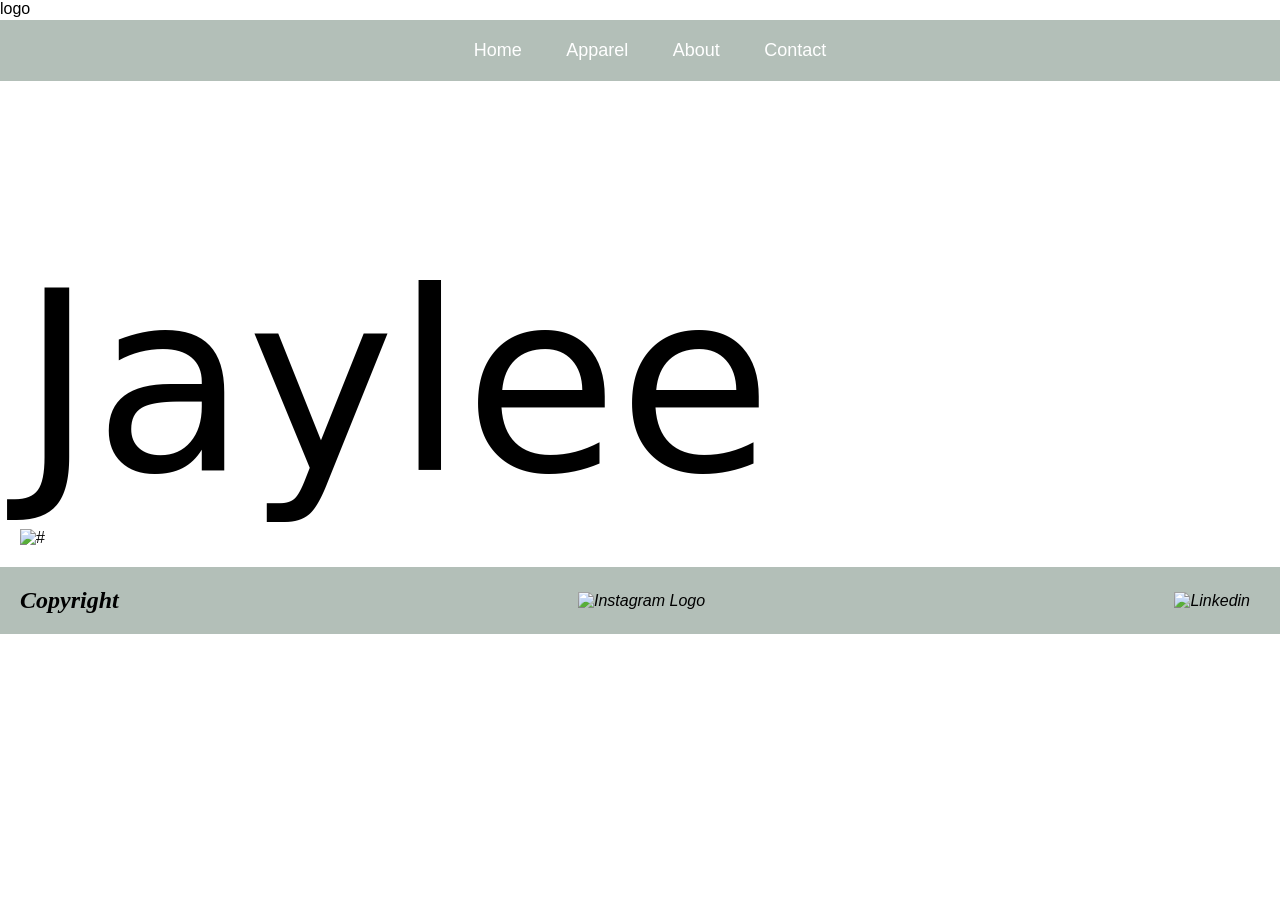
==== index.html @ ad87eb82 "index.html" ====
<!DOCTYPE html>
<html lang="en">
<head>
    <meta charset="UTF-8">
    <meta name="viewport" content="width=device-width, initial-scale=1.0">
    <title>Document</title>
    <link rel="stylesheet" href="main.css">
</head>
<body>

    logo
    <header>
        <nav>
            <a href="">Home</a>
            <a href="">Apparel</a>
            <a href="">About</a>
            <a href="">Contact</a>
        </nav>
    </header>

    <main>
        <h1> Jaylee </h1>
        <img src="#" alt="#" width="#">
    </main>

    <footer>
        <h2>Copyright</h2>
        <img src="#" alt="Instagram Logo" width="#">
         <img src="#" alt="Linkedin" width="#">
    </footer>
</body>
</html>
---- main.css ----
/* reset CSS */
*{
  margin: 0;
  padding: 0;
  box-sizing: border-box;
  text-decoration: none;
  scroll-behavior: smooth;
}

body {
    font-family: sans-serif;
    font-size: 16px;
}

h1, h2, h3, h4, h5, h6{
    font-size: 16px;
    font-weight: normal;
    color: black;
    text-decoration: none;

}

/* end reset CSS */

main {
    width: 100%;
    flex-direction: column;
    align-items: center;
    justify-content: center;
    padding: 20px;
}

p {
    font-size: 16px;
    color: black;
    font-family: volkhov-regular;
    font-weight: normal;
    padding: 10px;
}

h1 {
    padding-top: 200px;
    font-size: 250px;
    font-weight: normal;
    color: black;
    justify-content: center;
    align-items: center;
    font-family: Manufacturing Consent, system-ui;
}

h2 {
    font-size: 24px;
    font-weight: bold;
    font-family: volkhov-regular;
    color: black;
}

h3 {
    font-size: 18px;
    font-weight: bold;
    font-family: volkhov-regular;
    color: black;
}

/* article */
article {
    width: 400px;
    border: none;
    padding: 20px;
    align-items: center;
    border:#000000 solid 5px;
}

article img {
    height: auto;
    align-items: center;
}
/* article */

/* Navigation */
header{
    margin-top: 20px;
    position: fixed;
    top: 0;
    left: 0;
    width: 100%;
    padding: 20px;
    background-color: rgb(179, 191, 184);
    filter: drop-shadow(10px);
    display: flex;
    justify-content: space-evenly;
    align-items: left;
}

nav a{
    font-size: 18px;
    color: rgb(255, 255, 255);
    background-color: rgba(255, 255, 255, 0);
    margin-left: 20px;
    font-weight: 500;
    padding: 10px;
}

nav a:hover {
    background-color: rgba(255, 255, 255, 0);
    color: rgb(0, 0, 0);
    border-radius: 5px;
}
/* End Navigation */

footer {
    background-color: rgb(179, 191, 184);
    display: flex;
    align-items: center;
    justify-content: space-between;
    padding-top: 20px;
    padding-bottom: 20px;
    font-style: italic;
    padding-left: 20px;
    padding-right: 20px;
    p { 
        color:rgb(255, 255, 255)
    }
}

/* Change all social icons at once */
.fa-facebook, .fa-twitter, .fa-instagram, .fa-linkedin, .fa-github {
    color: rgb(0, 0, 0);
    margin-right: 10px
}

footer img{
    margin-right:10px;
}

div {
    display: flex;
    justify-content: space-evenly;
    align-items: center;
}

.button-small {
    padding: 10px 10px;
    background-color: rgb(179, 191, 184);
    color: rgb(255, 255, 255);
    border: none;
    border-radius: 5px;
    justify-content: center;
    width: 100px;
}

.button-small:hover {
    background-color: rgb(0, 0, 0);
    color: rgb(255, 255, 255);
    border-radius: 5px;
}

.container {
    display: flex;
    flex-wrap: wrap;
    justify-content: center;
}

/* Hero Images for Pages */
.hero {
    width: 500px;
    height: 900px;
    background-image: url(Images/IMG_9990.jpeg);
    background-size: cover;
    background-position: center;
    align-items: center;
    box-sizing: border-box;
    border-style: solid;
    border-width: 5px;
}
.hero-home {
    width: 600px;
    height: 600px;
    background-image: url(Images/headshot.webp);
    background-size: cover;
    background-position: center;
    align-items: center;
}
/* End Hero Images for Pages */

/*
.animated {
    opacity: 100%
    animation
}
*/

/* Contact Form */
form {
    display: flex;
    flex-direction: column;
    align-items: center;
    justify-content: center;
    padding: 100px;
    border: 20px solid rgb(255, 255, 255);
    background-color:rgb(117, 117, 117);
    font-family: volkhov-regular;
}
form button {
    background-color: rgb(179, 191, 184);
    color: #ffffff;
    padding: 15px 30px;
    border: none;
    border-radius: 5px;
    font-size: 18px;
    font-weight: normal;
}

form button:hover {
    background-color: #000000; /* Slightly darker on hover */
}
/* Contact Form */

.manufacturing-consent-regular {
  font-family: "Manufacturing Consent", system-ui;
  font-weight: 400;
  font-style: normal;
}

.volkhov-regular {
  font-family: "Volkhov", serif;
  font-weight: 400;
  font-style: normal;
}

.volkhov-bold {
  font-family: "Volkhov", serif;
  font-weight: 700;
  font-style: normal;
}

.volkhov-regular-italic {
  font-family: "Volkhov", serif;
  font-weight: 400;
  font-style: italic;
}

.volkhov-bold-italic {
  font-family: "Volkhov", serif;
  font-weight: 700;
  font-style: italic;
}
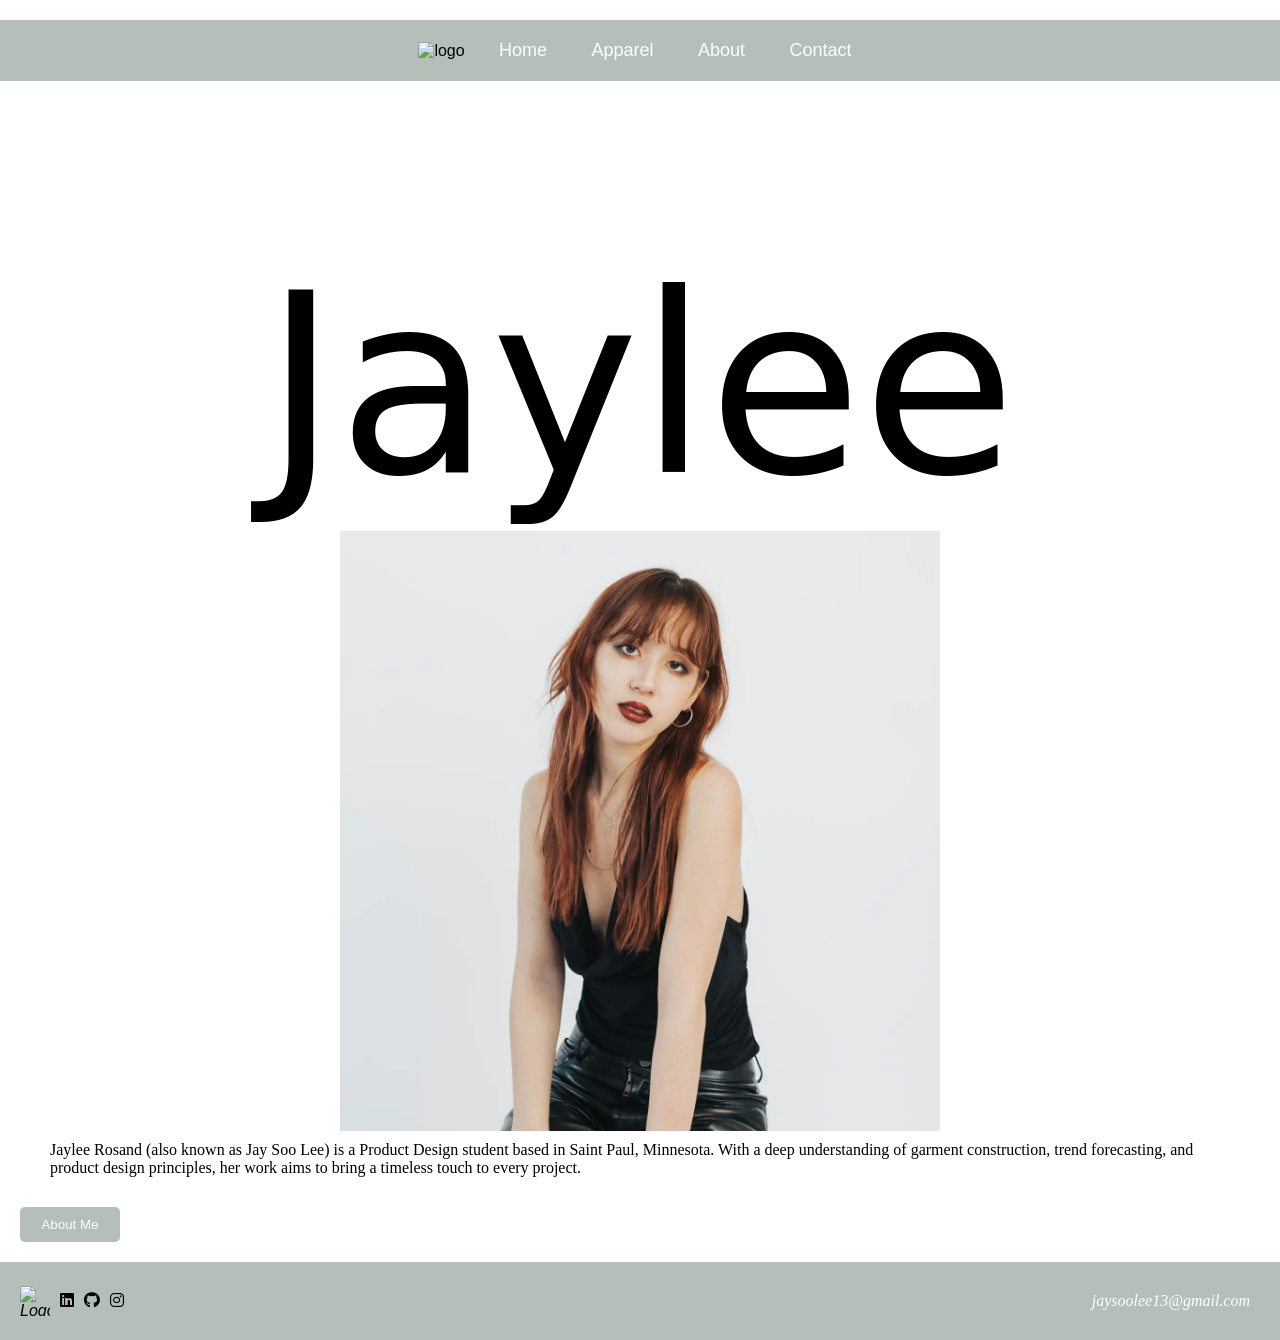
==== commit ac5f53ef: "Add files via upload" ====
--- a/index.html
+++ b/index.html
@@ -1,32 +1,54 @@
-<!DOCTYPE html>
-<html lang="en">
-<head>
-    <meta charset="UTF-8">
-    <meta name="viewport" content="width=device-width, initial-scale=1.0">
-    <title>Document</title>
-    <link rel="stylesheet" href="main.css">
-</head>
-<body>
-
-    logo
-    <header>
-        <nav>
-            <a href="">Home</a>
-            <a href="">Apparel</a>
-            <a href="">About</a>
-            <a href="">Contact</a>
-        </nav>
-    </header>
-
-    <main>
-        <h1> Jaylee </h1>
-        <img src="#" alt="#" width="#">
-    </main>
-
-    <footer>
-        <h2>Copyright</h2>
-        <img src="#" alt="Instagram Logo" width="#">
-         <img src="#" alt="Linkedin" width="#">
-    </footer>
-</body>
-</html>
+<!DOCTYPE html>
+<html lang="en">
+<head>
+    <meta charset="UTF-8">
+    <meta name="viewport" content="width=device-width, initial-scale=1.0">
+    <title>Home</title>
+    <link rel="stylesheet" href="main.css">
+        <link rel="stylesheet" href="https://cdnjs.cloudflare.com/ajax/libs/font-awesome/6.5.2/css/all.min.css">
+    
+    <link rel="preconnect" href="https://fonts.googleapis.com">
+    <link rel="preconnect" href="https://fonts.gstatic.com" crossorigin>
+    <link href="https://fonts.googleapis.com/css2?family=Inria+Serif:ital,wght@0,300;0,400;0,700;1,300;1,400;1,700&family=Italianno&family=Manufacturing+Consent&display=swap" rel="stylesheet">
+    </head>
+<body>
+
+    <header>
+        <nav>
+        <img src="images/logo.png" alt="logo" width="60px" style="justify-content: middle;">
+           <a href="index.html">Home</a>
+            <a href="items.html">Apparel</a>
+            <a href="about.html">About</a>
+            <a href="contact.html">Contact</a>
+        </nav>
+    </header>
+
+    <main>
+        
+         <main class="container">
+            <h1> Jaylee </h1>
+            <div class="hero-home" width="100%" height="300px">
+            </div>
+            <p>Jaylee Rosand (also known as Jay Soo Lee) is a Product Design student based in Saint Paul, Minnesota. With a deep understanding of garment construction, trend forecasting, and product design principles, her work aims to bring a timeless touch to every project. </p>
+        </main>
+        <a href="about.html"><button class="button-small">About Me</button></a>
+    </main>
+
+         <footer>
+
+              <div class="social-icons" width="30">
+                <img src="Images/logo.png" alt="Logo" height="30px" width="30px" padding="20px">
+                <a href="#"><i class="fa-brands fa-linkedin" height="30px" width="30px"></i></a>
+                <a href="#"><i class="fa-brands fa-github" height="30px" width="30px"></i></a>
+                <a href="#"><i class="fa-brands fa-instagram" height="30px" width="30px"></i></a>
+            </div>
+
+            <p>jaysoolee13@gmail.com</p>
+        
+         </footer>
+
+    </body>
+</html>
+
+
+
--- a/main.css
+++ b/main.css
@@ -1,247 +1,255 @@
-/* reset CSS */
-*{
-  margin: 0;
-  padding: 0;
-  box-sizing: border-box;
-  text-decoration: none;
-  scroll-behavior: smooth;
-}
-
-body {
-    font-family: sans-serif;
-    font-size: 16px;
-}
-
-h1, h2, h3, h4, h5, h6{
-    font-size: 16px;
-    font-weight: normal;
-    color: black;
-    text-decoration: none;
-
-}
-
-/* end reset CSS */
-
-main {
-    width: 100%;
-    flex-direction: column;
-    align-items: center;
-    justify-content: center;
-    padding: 20px;
-}
-
-p {
-    font-size: 16px;
-    color: black;
-    font-family: volkhov-regular;
-    font-weight: normal;
-    padding: 10px;
-}
-
-h1 {
-    padding-top: 200px;
-    font-size: 250px;
-    font-weight: normal;
-    color: black;
-    justify-content: center;
-    align-items: center;
-    font-family: Manufacturing Consent, system-ui;
-}
-
-h2 {
-    font-size: 24px;
-    font-weight: bold;
-    font-family: volkhov-regular;
-    color: black;
-}
-
-h3 {
-    font-size: 18px;
-    font-weight: bold;
-    font-family: volkhov-regular;
-    color: black;
-}
-
-/* article */
-article {
-    width: 400px;
-    border: none;
-    padding: 20px;
-    align-items: center;
-    border:#000000 solid 5px;
-}
-
-article img {
-    height: auto;
-    align-items: center;
-}
-/* article */
-
-/* Navigation */
-header{
-    margin-top: 20px;
-    position: fixed;
-    top: 0;
-    left: 0;
-    width: 100%;
-    padding: 20px;
-    background-color: rgb(179, 191, 184);
-    filter: drop-shadow(10px);
-    display: flex;
-    justify-content: space-evenly;
-    align-items: left;
-}
-
-nav a{
-    font-size: 18px;
-    color: rgb(255, 255, 255);
-    background-color: rgba(255, 255, 255, 0);
-    margin-left: 20px;
-    font-weight: 500;
-    padding: 10px;
-}
-
-nav a:hover {
-    background-color: rgba(255, 255, 255, 0);
-    color: rgb(0, 0, 0);
-    border-radius: 5px;
-}
-/* End Navigation */
-
-footer {
-    background-color: rgb(179, 191, 184);
-    display: flex;
-    align-items: center;
-    justify-content: space-between;
-    padding-top: 20px;
-    padding-bottom: 20px;
-    font-style: italic;
-    padding-left: 20px;
-    padding-right: 20px;
-    p { 
-        color:rgb(255, 255, 255)
-    }
-}
-
-/* Change all social icons at once */
-.fa-facebook, .fa-twitter, .fa-instagram, .fa-linkedin, .fa-github {
-    color: rgb(0, 0, 0);
-    margin-right: 10px
-}
-
-footer img{
-    margin-right:10px;
-}
-
-div {
-    display: flex;
-    justify-content: space-evenly;
-    align-items: center;
-}
-
-.button-small {
-    padding: 10px 10px;
-    background-color: rgb(179, 191, 184);
-    color: rgb(255, 255, 255);
-    border: none;
-    border-radius: 5px;
-    justify-content: center;
-    width: 100px;
-}
-
-.button-small:hover {
-    background-color: rgb(0, 0, 0);
-    color: rgb(255, 255, 255);
-    border-radius: 5px;
-}
-
-.container {
-    display: flex;
-    flex-wrap: wrap;
-    justify-content: center;
-}
-
-/* Hero Images for Pages */
-.hero {
-    width: 500px;
-    height: 900px;
-    background-image: url(Images/IMG_9990.jpeg);
-    background-size: cover;
-    background-position: center;
-    align-items: center;
-    box-sizing: border-box;
-    border-style: solid;
-    border-width: 5px;
-}
-.hero-home {
-    width: 600px;
-    height: 600px;
-    background-image: url(Images/headshot.webp);
-    background-size: cover;
-    background-position: center;
-    align-items: center;
-}
-/* End Hero Images for Pages */
-
-/*
-.animated {
-    opacity: 100%
-    animation
-}
-*/
-
-/* Contact Form */
-form {
-    display: flex;
-    flex-direction: column;
-    align-items: center;
-    justify-content: center;
-    padding: 100px;
-    border: 20px solid rgb(255, 255, 255);
-    background-color:rgb(117, 117, 117);
-    font-family: volkhov-regular;
-}
-form button {
-    background-color: rgb(179, 191, 184);
-    color: #ffffff;
-    padding: 15px 30px;
-    border: none;
-    border-radius: 5px;
-    font-size: 18px;
-    font-weight: normal;
-}
-
-form button:hover {
-    background-color: #000000; /* Slightly darker on hover */
-}
-/* Contact Form */
-
-.manufacturing-consent-regular {
-  font-family: "Manufacturing Consent", system-ui;
-  font-weight: 400;
-  font-style: normal;
-}
-
-.volkhov-regular {
-  font-family: "Volkhov", serif;
-  font-weight: 400;
-  font-style: normal;
-}
-
-.volkhov-bold {
-  font-family: "Volkhov", serif;
-  font-weight: 700;
-  font-style: normal;
-}
-
-.volkhov-regular-italic {
-  font-family: "Volkhov", serif;
-  font-weight: 400;
-  font-style: italic;
-}
-
-.volkhov-bold-italic {
-  font-family: "Volkhov", serif;
-  font-weight: 700;
-  font-style: italic;
-}
+/* reset CSS */
+*{
+  margin: 0;
+  padding: 0;
+  box-sizing: border-box;
+  text-decoration: none;
+  scroll-behavior: smooth;
+}
+
+body {
+    font-family: sans-serif;
+    font-size: 16px;
+}
+
+h1, h2, h3, h4, h5, h6{
+    font-size: 16px;
+    font-weight: normal;
+    color: black;
+    text-decoration: none;
+
+}
+
+/* end reset CSS */
+
+main {
+    width: 100%;
+    flex-direction: column;
+    align-items: center;
+    justify-content: center;
+    padding: 20px;
+}
+
+p {
+    font-size: 16px;
+    color: black;
+    font-family: volkhov-regular;
+    font-weight: normal;
+    padding: 10px;
+}
+
+h1 {
+    padding-top: 200px;
+    font-size: 250px;
+    font-weight: normal;
+    color: black;
+    justify-content: center;
+    align-items: center;
+    font-family: Manufacturing Consent, system-ui;
+}
+
+h2 {
+    font-size: 24px;
+    font-weight: bold;
+    font-family: volkhov-regular;
+    color: black;
+}
+
+h3 {
+    font-size: 18px;
+    font-weight: bold;
+    font-family: volkhov-regular;
+    color: black;
+}
+
+/* article */
+article {
+    width: 400px;
+    border: none;
+    padding: 20px;
+    align-items: center;
+    border: none
+}
+
+article img {
+    height: auto;
+    align-items: center;
+}
+/* article */
+
+/* Navigation */
+header{
+    margin-top: 20px;
+    position: fixed;
+    top: 0;
+    left: 0;
+    width: 100%;
+    padding: 20px;
+    background-color: rgb(179, 191, 184);
+    filter: drop-shadow(10px);
+    display: flex;
+    justify-content: space-evenly;
+    align-items: left;
+}
+
+nav a{
+    font-size: 18px;
+    color: rgb(255, 255, 255);
+    background-color: rgba(255, 255, 255, 0);
+    margin-left: 20px;
+    font-weight: 500;
+    padding: 10px;
+}
+
+nav a:hover {
+    background-color: rgba(255, 255, 255, 0);
+    color: rgb(0, 0, 0);
+    border-radius: 5px;
+}
+/* End Navigation */
+
+footer {
+    background-color: rgb(179, 191, 184);
+    display: flex;
+    align-items: center;
+    justify-content: space-between;
+    padding-top: 20px;
+    padding-bottom: 20px;
+    font-style: italic;
+    padding-left: 20px;
+    padding-right: 20px;
+    p { 
+        color:rgb(255, 255, 255)
+    }
+}
+
+/* Change all social icons at once */
+.fa-facebook, .fa-twitter, .fa-instagram, .fa-linkedin, .fa-github {
+    color: rgb(0, 0, 0);
+    margin-right: 10px
+}
+
+footer img{
+    margin-right:10px;
+}
+
+div {
+    display: flex;
+    justify-content: space-evenly;
+    align-items: center;
+}
+
+.button-small {
+    padding: 10px 10px;
+    background-color: rgb(179, 191, 184);
+    color: rgb(255, 255, 255);
+    border: none;
+    border-radius: 5px;
+    justify-content: center;
+    width: 100px;
+}
+
+.button-small:hover {
+    background-color: rgb(0, 0, 0);
+    color: rgb(255, 255, 255);
+    border-radius: 5px;
+}
+
+.container {
+    display: flex;
+    flex-wrap: wrap;
+    justify-content: center;
+}
+
+/* Hero Images for Pages */
+.hero {
+    width: 500px;
+    height: 900px;
+    background-image: url(Images/IMG_9990.jpeg);
+    background-size: cover;
+    background-position: center;
+    align-items: center;
+    box-sizing: border-box;
+    border-style: solid;
+    border-width: 5px;
+}
+.hero-home {
+    width: 600px;
+    height: 600px;
+    background-image: url(Images/headshot.webp);
+    background-size: cover;
+    background-position: center;
+    align-items: center;
+}
+/* End Hero Images for Pages */
+
+/*
+.animated {
+    opacity: 100%
+    animation
+}
+*/
+
+/* Contact Form */
+form {
+    display: flex;
+    flex-direction: column;
+    align-items: center;
+    justify-content: center;
+    padding: 100px;
+    border: 20px solid rgb(255, 255, 255);
+    background-color:rgb(117, 117, 117);
+    font-family: volkhov-regular;
+
+    h2 {
+        padding-bottom: 20px;
+    }
+}
+
+.form.button {
+    background-color: rgb(179, 191, 184);
+    color: #ffffff;
+    padding: 15px 30px;
+    border: 2px solid rgb(255, 255, 255);  /* Fixed: removed space between 5 and px */
+    border-radius: 5px;
+    font-size: 18px;
+    font-weight: normal;
+    display: inline-block;  /* Added for better button behavior */
+    text-decoration: none;  /* Remove underline from link */
+}
+
+.form.button:hover {
+    background-color: #000000; /* Slightly darker on hover */
+    border-color:#000000
+}
+/* Contact Form */
+
+.manufacturing-consent-regular {
+  font-family: "Manufacturing Consent", system-ui;
+  font-weight: 400;
+  font-style: normal;
+}
+
+.volkhov-regular {
+  font-family: "Volkhov", serif;
+  font-weight: 400;
+  font-style: normal;
+}
+
+.volkhov-bold {
+  font-family: "Volkhov", serif;
+  font-weight: 700;
+  font-style: normal;
+}
+
+.volkhov-regular-italic {
+  font-family: "Volkhov", serif;
+  font-weight: 400;
+  font-style: italic;
+}
+
+.volkhov-bold-italic {
+  font-family: "Volkhov", serif;
+  font-weight: 700;
+  font-style: italic;
+}
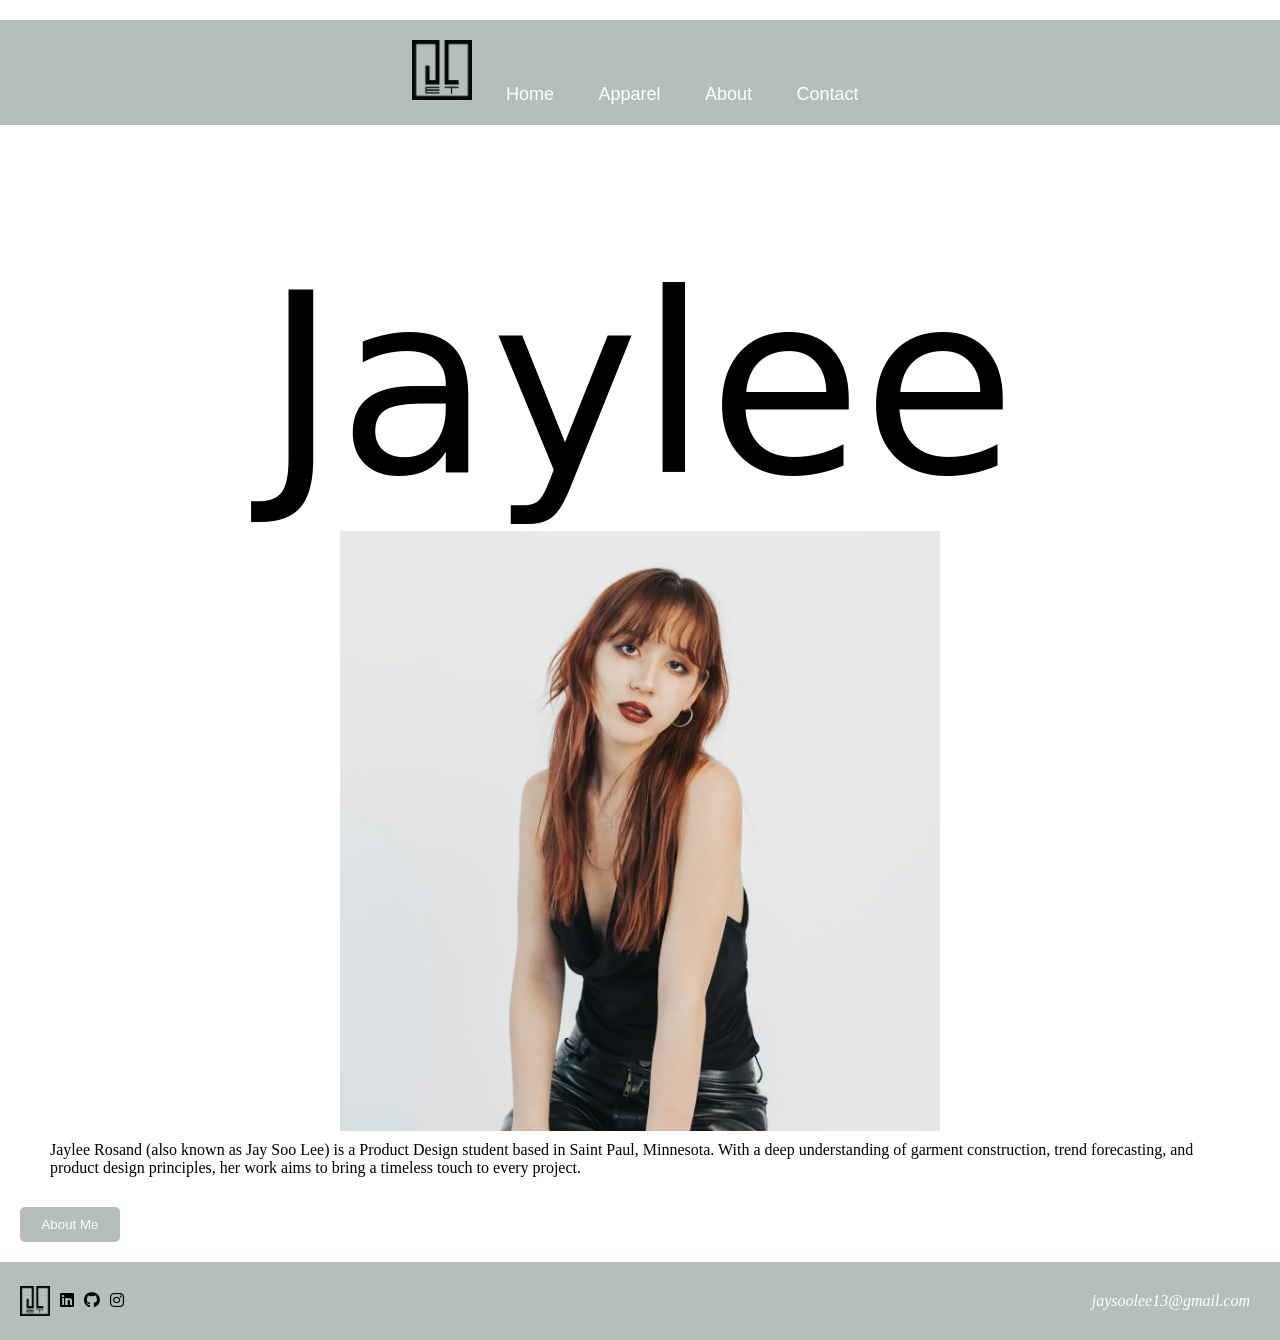
==== commit 137529df: "Update index.html" ====
--- a/index.html
+++ b/index.html
@@ -15,7 +15,7 @@
 
     <header>
         <nav>
-        <img src="images/logo.png" alt="logo" width="60px" style="justify-content: middle;">
+        <img src="Images/logo.png" alt="logo" width="60px" style="justify-content: middle;">
            <a href="index.html">Home</a>
             <a href="items.html">Apparel</a>
             <a href="about.html">About</a>
@@ -36,11 +36,11 @@
 
          <footer>
 
-              <div class="social-icons" width="30">
-                <img src="Images/logo.png" alt="Logo" height="30px" width="30px" padding="20px">
-                <a href="#"><i class="fa-brands fa-linkedin" height="30px" width="30px"></i></a>
-                <a href="#"><i class="fa-brands fa-github" height="30px" width="30px"></i></a>
-                <a href="#"><i class="fa-brands fa-instagram" height="30px" width="30px"></i></a>
+            <div class="social-icons" width="30">
+                <img src="Images/logo.png" alt="Logo" height="30px" width="30px">
+                <a href="#"><i class="fa-brands fa-linkedin"></i></a>
+                <a href="#"><i class="fa-brands fa-github"></i></a>
+                <a href="#"><i class="fa-brands fa-instagram"></i></a>
             </div>
 
             <p>jaysoolee13@gmail.com</p>
--- a/main.css
+++ b/main.css
@@ -163,9 +163,9 @@
 
 /* Hero Images for Pages */
 .hero {
-    width: 500px;
-    height: 900px;
-    background-image: url(Images/IMG_9990.jpeg);
+    width: 400px;
+    height: 600px;
+    background-image: url(Images/IMG_9990.jpg);
     background-size: cover;
     background-position: center;
     align-items: center;
